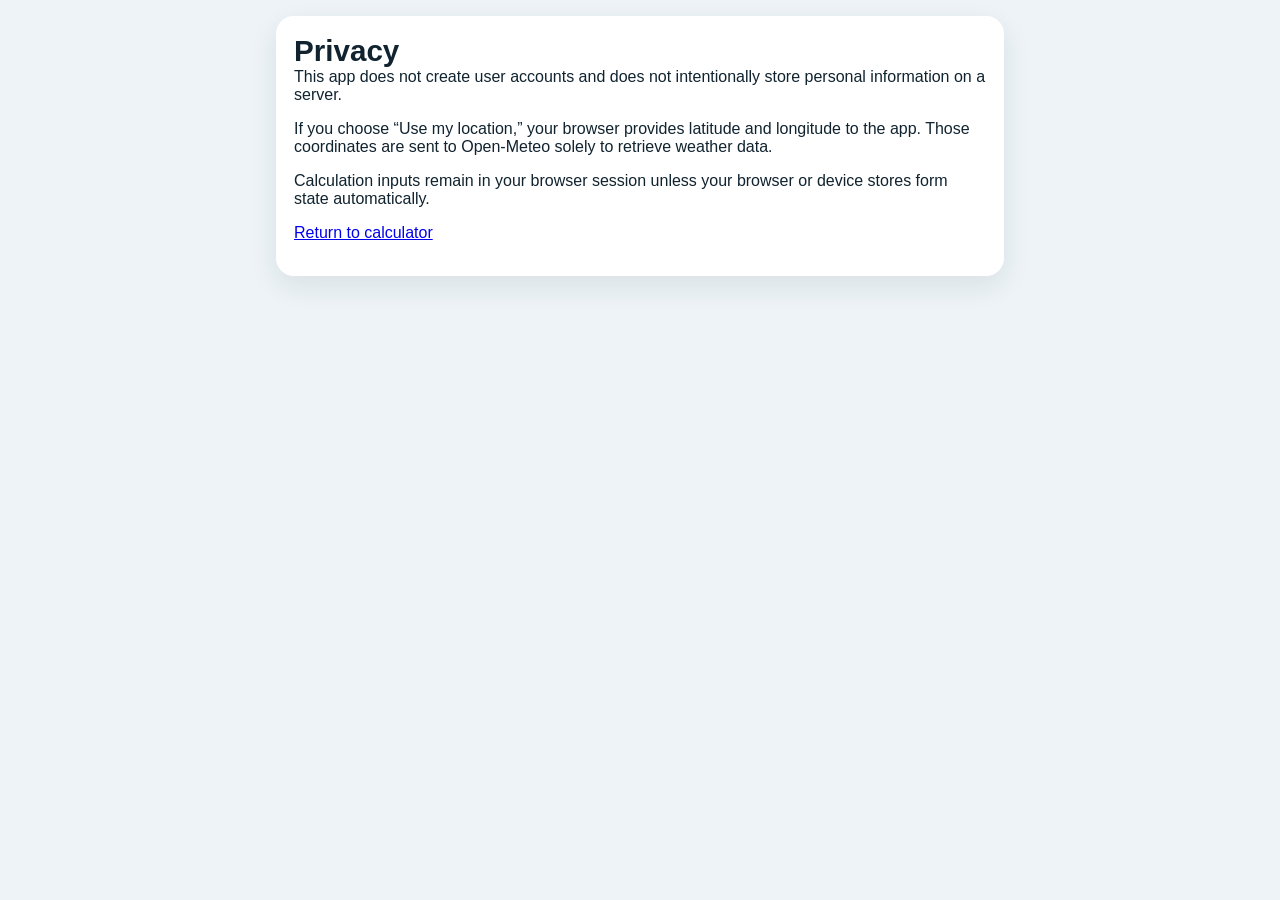
==== privacy.html @ 5b7731a3 "Add files via upload" ====
<!doctype html>
<html lang="en">
<head>
  <meta charset="utf-8">
  <meta name="viewport" content="width=device-width, initial-scale=1">
  <link rel="stylesheet" href="styles.css">
  <title>Privacy — WBGT Planner</title>
</head>
<body>
  <main>
    <section class="card">
      <h1>Privacy</h1>
      <p>This app does not create user accounts and does not intentionally store personal information on a server.</p>
      <p>If you choose “Use my location,” your browser provides latitude and longitude to the app. Those coordinates are sent to Open-Meteo solely to retrieve weather data.</p>
      <p>Calculation inputs remain in your browser session unless your browser or device stores form state automatically.</p>
      <p><a href="index.html">Return to calculator</a></p>
    </section>
  </main>
</body>
</html>
---- styles.css ----
:root {
  --bg: #edf3f6;
  --card: #ffffff;
  --ink: #10232f;
  --muted: #5d7180;
  --brand: #0b3a53;
  --accent: #2f7da2;
  --line: #d8e2e8;
  --shadow: 0 10px 28px rgba(11,58,83,.09);
}
* { box-sizing: border-box; }
body {
  margin: 0;
  font-family: -apple-system, BlinkMacSystemFont, "Segoe UI", sans-serif;
  background: var(--bg);
  color: var(--ink);
}
.app-header {
  padding: calc(18px + env(safe-area-inset-top)) 18px 18px;
  background: linear-gradient(135deg, #0b3a53, #145f82);
  color: white;
  display: flex;
  align-items: center;
  justify-content: space-between;
}
h1, h2, p { margin-top: 0; }
h1 { margin-bottom: 0; font-size: 1.85rem; }
h2 { font-size: 1.12rem; margin-bottom: 14px; }
.eyebrow { margin-bottom: 2px; opacity: .75; font-size: .78rem; text-transform: uppercase; letter-spacing: .08em; }
main { padding: 16px; max-width: 760px; margin: 0 auto; }
.card, .hero-card {
  background: var(--card);
  border-radius: 18px;
  padding: 18px;
  margin-bottom: 14px;
  box-shadow: var(--shadow);
}
.hero-card {
  display: flex;
  justify-content: space-between;
  align-items: flex-end;
  color: white;
  background: linear-gradient(135deg, #183f53, #286c8d);
}
.label { color: rgba(255,255,255,.75); margin-bottom: 4px; }
.hero-value { font-size: 3.6rem; font-weight: 800; line-height: 1; }
.hero-value .unit { font-size: 1.2rem; margin-left: 4px; font-weight: 600; }
.hero-meta { text-align: right; color: rgba(255,255,255,.8); font-size: .82rem; }
.flag-badge {
  display: inline-block;
  margin-top: 12px;
  padding: 7px 12px;
  border-radius: 999px;
  font-weight: 800;
  background: rgba(255,255,255,.2);
}
.flag-white { background:#fff; color:#111; }
.flag-green { background:#2f9e44; color:white; }
.flag-yellow { background:#ffd43b; color:#513c00; }
.flag-red { background:#e03131; color:white; }
.flag-black { background:#000; color:white; }
.neutral { background: rgba(255,255,255,.18); color:white; }
.section-heading { display:flex; align-items:center; justify-content:space-between; gap:12px; }
.grid { display:grid; gap:12px; }
.grid.two { grid-template-columns: repeat(2, minmax(0, 1fr)); }
label { display:flex; flex-direction:column; gap:6px; font-size:.82rem; color:var(--muted); font-weight:600; }
input, select, button {
  font: inherit;
  border-radius: 12px;
}
input, select {
  width:100%;
  border:1px solid var(--line);
  padding:12px;
  background:white;
  color:var(--ink);
}
button {
  border:0;
  padding:11px 14px;
  font-weight:700;
}
.primary { background:var(--accent); color:white; }
.secondary { background:#dbeaf1; color:var(--brand); }
.ghost { background:transparent; border:1px solid var(--line); color:var(--brand); }
.button-row { display:flex; gap:10px; margin-top:12px; flex-wrap:wrap; }
.status { margin:12px 0 0; font-size:.82rem; color:var(--muted); }
.metrics { display:grid; grid-template-columns:repeat(2, minmax(0,1fr)); gap:10px; }
.metrics article {
  border:1px solid var(--line);
  border-radius:14px;
  padding:13px;
  background:#f9fbfc;
}
.metrics span { display:block; font-size:.75rem; color:var(--muted); margin-bottom:6px; }
.metrics strong { font-size:1.55rem; }
.metrics small { margin-left:4px; color:var(--muted); }
.warning-card { border-left:5px solid #f08c00; }
.fine-print { color:var(--muted); font-size:.78rem; line-height:1.45; }
summary { cursor:pointer; font-weight:800; }
.details-body { margin-top:12px; color:var(--muted); line-height:1.55; }
footer {
  padding: 8px 16px calc(22px + env(safe-area-inset-bottom));
  text-align:center;
  color:var(--muted);
  font-size:.8rem;
}
footer a { color:var(--brand); }
.hidden { display:none; }

@media (max-width: 620px) {
  .grid.two { grid-template-columns:1fr; }
  .hero-card { align-items:flex-start; }
  .hero-value { font-size:3rem; }
}
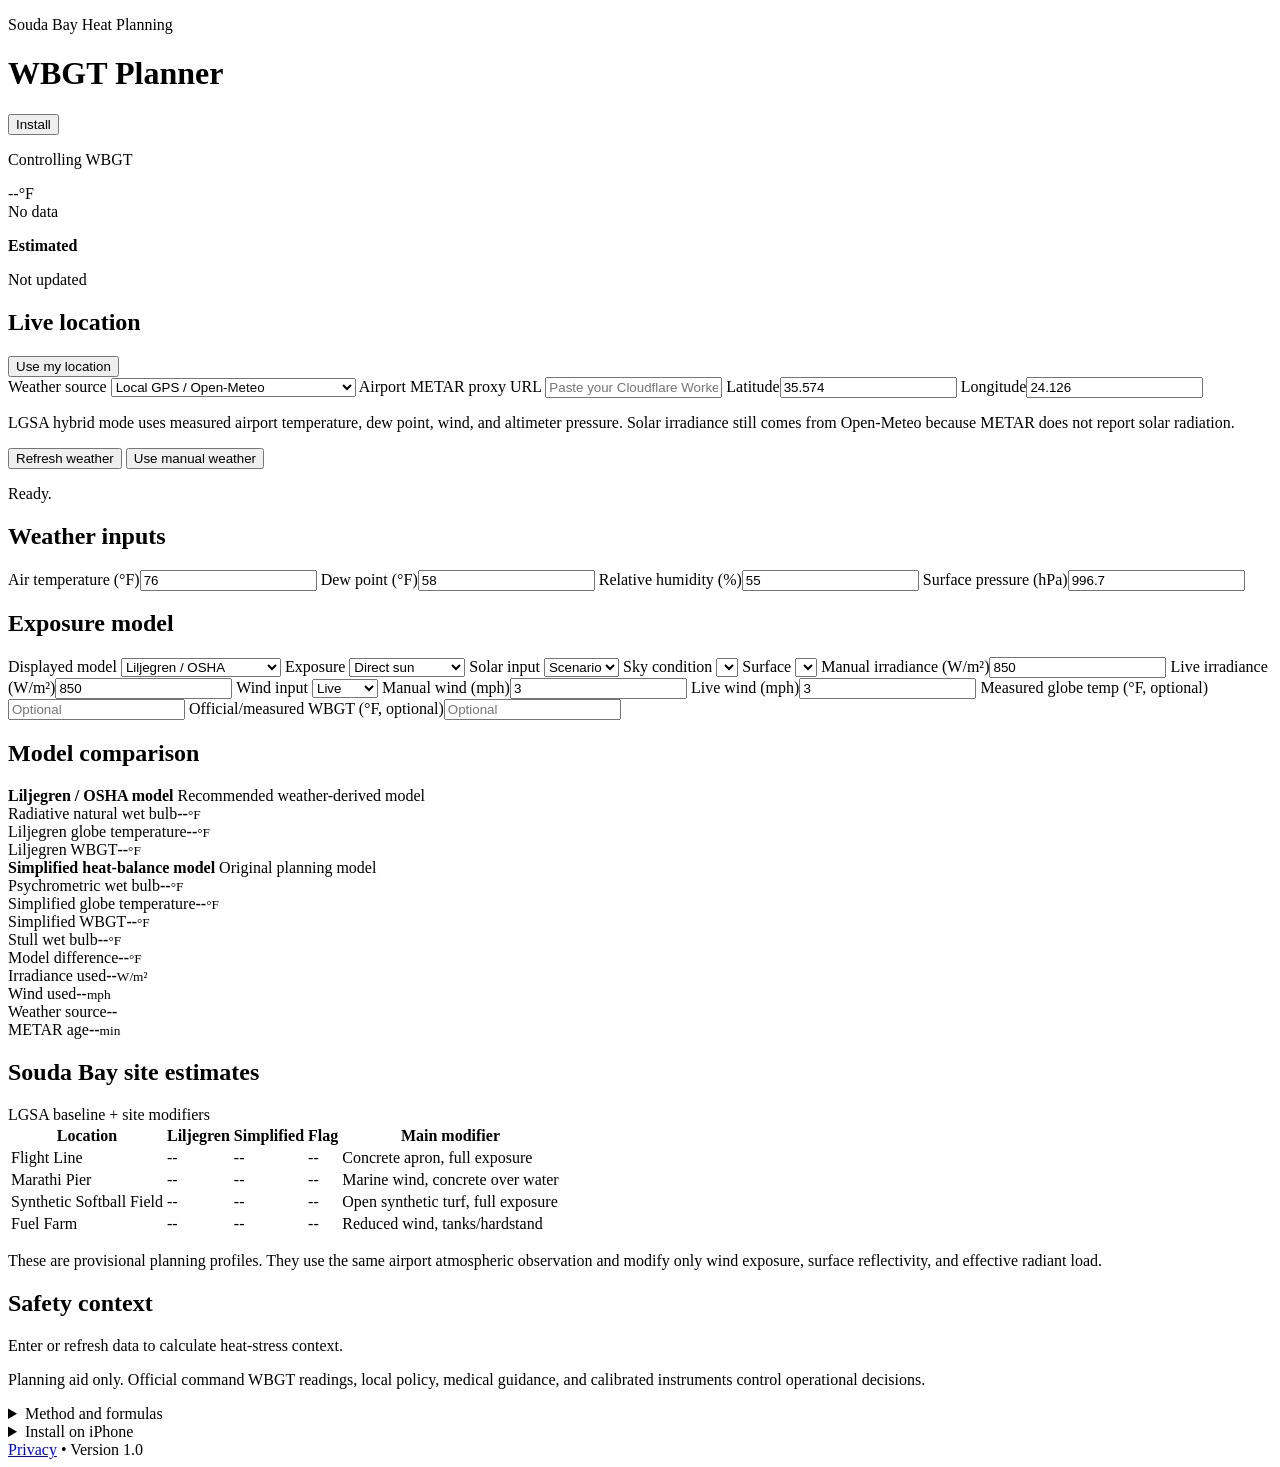
==== commit 6396675b: "Add files via upload" ====
--- a/privacy.html
+++ b/privacy.html
@@ -2,19 +2,254 @@
 <html lang="en">
 <head>
   <meta charset="utf-8">
-  <meta name="viewport" content="width=device-width, initial-scale=1">
+  <meta name="viewport" content="width=device-width, initial-scale=1, viewport-fit=cover">
+  <meta name="theme-color" content="#0b3a53">
+  <meta name="apple-mobile-web-app-capable" content="yes">
+  <meta name="apple-mobile-web-app-status-bar-style" content="black-translucent">
+  <meta name="apple-mobile-web-app-title" content="WBGT Planner">
+  <link rel="manifest" href="manifest.json">
+  <link rel="apple-touch-icon" href="icons/icon-192.png">
   <link rel="stylesheet" href="styles.css">
-  <title>Privacy — WBGT Planner</title>
+  <title>WBGT Planner</title>
 </head>
 <body>
+  <header class="app-header">
+    <div>
+      <p class="eyebrow">Souda Bay Heat Planning</p>
+      <h1>WBGT Planner</h1>
+    </div>
+    <button id="installBtn" class="secondary hidden">Install</button>
+  </header>
+
   <main>
-    <section class="card">
-      <h1>Privacy</h1>
-      <p>This app does not create user accounts and does not intentionally store personal information on a server.</p>
-      <p>If you choose “Use my location,” your browser provides latitude and longitude to the app. Those coordinates are sent to Open-Meteo solely to retrieve weather data.</p>
-      <p>Calculation inputs remain in your browser session unless your browser or device stores form state automatically.</p>
-      <p><a href="index.html">Return to calculator</a></p>
+    <section class="hero-card">
+      <div>
+        <p class="label">Controlling WBGT</p>
+        <div class="hero-value"><span id="wbgtValue">--</span><span class="unit">°F</span></div>
+        <div id="flagBadge" class="flag-badge neutral">No data</div>
+      </div>
+      <div class="hero-meta">
+        <p><strong id="confidenceLabel">Estimated</strong></p>
+        <p id="updatedAt">Not updated</p>
+      </div>
+    </section>
+
+    <section class="card">
+      <div class="section-heading">
+        <h2>Live location</h2>
+        <button id="useLocationBtn" class="primary">Use my location</button>
+      </div>
+      <div class="grid two">
+        <label>Weather source
+          <select id="weatherSource">
+            <option value="local" selected>Local GPS / Open-Meteo</option>
+            <option value="lgsa">Chania Airport METAR (LGSA hybrid)</option>
+          </select>
+        </label>
+        <label>Airport METAR proxy URL
+          <input id="metarProxyUrl" type="url" placeholder="Paste your Cloudflare Worker URL">
+        </label>
+        <label>Latitude<input id="latitude" type="number" step="0.000001" value="35.574"></label>
+        <label>Longitude<input id="longitude" type="number" step="0.000001" value="24.126"></label>
+      </div>
+      <p class="fine-print">
+        LGSA hybrid mode uses measured airport temperature, dew point, wind, and altimeter pressure.
+        Solar irradiance still comes from Open-Meteo because METAR does not report solar radiation.
+      </p>
+      <div class="button-row">
+        <button id="refreshBtn" class="secondary">Refresh weather</button>
+        <button id="manualModeBtn" class="ghost">Use manual weather</button>
+      </div>
+      <p id="weatherStatus" class="status">Ready.</p>
+    </section>
+
+    <section class="card">
+      <h2>Weather inputs</h2>
+      <div class="grid two">
+        <label>Air temperature (°F)<input id="tempF" type="number" step="0.1" value="76"></label>
+        <label>Dew point (°F)<input id="dewF" type="number" step="0.1" value="58"></label>
+        <label>Relative humidity (%)<input id="rh" type="number" step="0.1" value="55"></label>
+        <label>Surface pressure (hPa)<input id="pressureHpa" type="number" step="0.1" value="996.7"></label>
+      </div>
+    </section>
+
+    <section class="card">
+      <h2>Exposure model</h2>
+      <div class="grid two">
+        <label>Displayed model
+          <select id="modelChoice">
+            <option value="liljegren" selected>Liljegren / OSHA</option>
+            <option value="simplified">Simplified heat balance</option>
+          </select>
+        </label>
+        <label>Exposure
+          <select id="exposure">
+            <option>Direct sun</option>
+            <option>Shade / indoors</option>
+          </select>
+        </label>
+        <label>Solar input
+          <select id="solarMode">
+            <option>Live</option>
+            <option selected>Scenario</option>
+            <option>Manual</option>
+          </select>
+        </label>
+        <label>Sky condition
+          <select id="skyScenario"></select>
+        </label>
+        <label>Surface
+          <select id="surfaceType"></select>
+        </label>
+        <label>Manual irradiance (W/m²)<input id="manualSolar" type="number" step="1" value="850"></label>
+        <label>Live irradiance (W/m²)<input id="liveSolar" type="number" step="1" value="850" readonly></label>
+        <label>Wind input
+          <select id="windMode">
+            <option selected>Live</option>
+            <option>Manual</option>
+          </select>
+        </label>
+        <label>Manual wind (mph)<input id="manualWind" type="number" step="0.1" value="3"></label>
+        <label>Live wind (mph)<input id="liveWind" type="number" step="0.1" value="3" readonly></label>
+        <label>Measured globe temp (°F, optional)<input id="measuredGlobe" type="number" step="0.1" placeholder="Optional"></label>
+        <label>Official/measured WBGT (°F, optional)<input id="officialWbgt" type="number" step="0.1" placeholder="Optional"></label>
+      </div>
+    </section>
+
+    <section class="card">
+      <h2>Model comparison</h2>
+      <div class="model-panel recommended">
+        <div class="model-title">
+          <strong>Liljegren / OSHA model</strong>
+          <span>Recommended weather-derived model</span>
+        </div>
+        <div class="metrics">
+          <article><span>Radiative natural wet bulb</span><strong id="lilNaturalWet">--</strong><small>°F</small></article>
+          <article><span>Liljegren globe temperature</span><strong id="lilGlobeTemp">--</strong><small>°F</small></article>
+          <article><span>Liljegren WBGT</span><strong id="lilWbgt">--</strong><small>°F</small></article>
+        </div>
+      </div>
+
+      <div class="model-panel">
+        <div class="model-title">
+          <strong>Simplified heat-balance model</strong>
+          <span>Original planning model</span>
+        </div>
+        <div class="metrics">
+          <article><span>Psychrometric wet bulb</span><strong id="naturalWet">--</strong><small>°F</small></article>
+          <article><span>Simplified globe temperature</span><strong id="globeTemp">--</strong><small>°F</small></article>
+          <article><span>Simplified WBGT</span><strong id="simplifiedWbgt">--</strong><small>°F</small></article>
+        </div>
+      </div>
+
+      <div class="metrics auxiliary">
+        <article><span>Stull wet bulb</span><strong id="stullWet">--</strong><small>°F</small></article>
+        <article><span>Model difference</span><strong id="modelDifference">--</strong><small>°F</small></article>
+        <article><span>Irradiance used</span><strong id="solarUsed">--</strong><small>W/m²</small></article>
+        <article><span>Wind used</span><strong id="windUsed">--</strong><small>mph</small></article>
+        <article><span>Weather source</span><strong id="sourceUsed">--</strong><small></small></article>
+        <article><span>METAR age</span><strong id="metarAge">--</strong><small>min</small></article>
+      </div>
+    </section>
+
+    <section class="card">
+      <div class="section-heading">
+        <h2>Souda Bay site estimates</h2>
+        <span class="site-note">LGSA baseline + site modifiers</span>
+      </div>
+      <div class="site-table-wrap">
+        <table class="site-table">
+          <thead>
+            <tr>
+              <th>Location</th>
+              <th>Liljegren</th>
+              <th>Simplified</th>
+              <th>Flag</th>
+              <th>Main modifier</th>
+            </tr>
+          </thead>
+          <tbody>
+            <tr>
+              <td>Flight Line</td>
+              <td id="siteFlightLil">--</td>
+              <td id="siteFlightSimple">--</td>
+              <td><span id="siteFlightFlag" class="mini-flag neutral">--</span></td>
+              <td>Concrete apron, full exposure</td>
+            </tr>
+            <tr>
+              <td>Marathi Pier</td>
+              <td id="siteMarathiLil">--</td>
+              <td id="siteMarathiSimple">--</td>
+              <td><span id="siteMarathiFlag" class="mini-flag neutral">--</span></td>
+              <td>Marine wind, concrete over water</td>
+            </tr>
+            <tr>
+              <td>Synthetic Softball Field</td>
+              <td id="siteSoftballLil">--</td>
+              <td id="siteSoftballSimple">--</td>
+              <td><span id="siteSoftballFlag" class="mini-flag neutral">--</span></td>
+              <td>Open synthetic turf, full exposure</td>
+            </tr>
+            <tr>
+              <td>Fuel Farm</td>
+              <td id="siteFuelLil">--</td>
+              <td id="siteFuelSimple">--</td>
+              <td><span id="siteFuelFlag" class="mini-flag neutral">--</span></td>
+              <td>Reduced wind, tanks/hardstand</td>
+            </tr>
+          </tbody>
+        </table>
+      </div>
+      <p class="fine-print">
+        These are provisional planning profiles. They use the same airport atmospheric observation
+        and modify only wind exposure, surface reflectivity, and effective radiant load.
+      </p>
+    </section>
+
+    <section class="card warning-card">
+      <h2>Safety context</h2>
+      <p id="guidanceText">Enter or refresh data to calculate heat-stress context.</p>
+      <p class="fine-print">
+        Planning aid only. Official command WBGT readings, local policy, medical guidance, and calibrated instruments control operational decisions.
+      </p>
+    </section>
+
+    <section class="card">
+      <details>
+        <summary>Method and formulas</summary>
+        <div class="details-body">
+          <p><strong>Liljegren / OSHA:</strong> predicts both radiative natural wet-bulb and globe temperature from meteorological data using the Liljegren et al. heat-and-mass-transfer algorithm. It accounts for solar position, direct/diffuse radiation, atmospheric radiation, wind, humidity, and pressure.</p>
+          <p><strong>Simplified heat balance:</strong> uses the psychrometric wet bulb plus a simplified black-globe energy balance with solar gain, surface albedo, longwave radiation, and convective cooling.</p>
+          <p>Outdoor direct-sun WBGT = 0.7 × natural wet bulb + 0.2 × globe temperature + 0.1 × dry bulb.</p>
+          <p>Shade/indoor WBGT = 0.7 × natural wet bulb + 0.3 × globe temperature.</p>
+          <p>A measured globe temperature overrides the simplified globe result. An entered official/measured WBGT overrides either estimated model for the controlling display.</p>
+          <p><strong>Site estimates:</strong> all four Souda Bay profiles share the LGSA atmospheric baseline. The app then changes wind multiplier, albedo, and effective radiant load before recalculating each model.</p>
+        </div>
+      </details>
+    </section>
+
+    <section class="card">
+      <details>
+        <summary>Install on iPhone</summary>
+        <div class="details-body">
+          <ol>
+            <li>Open this site in Safari.</li>
+            <li>Tap Share.</li>
+            <li>Select “Add to Home Screen.”</li>
+            <li>Launch it from the new icon.</li>
+          </ol>
+        </div>
+      </details>
     </section>
   </main>
+
+  <footer>
+    <a href="privacy.html">Privacy</a>
+    <span>•</span>
+    <span>Version 1.0</span>
+  </footer>
+
+  <script src="calculations.js"></script>
+  <script src="app.js"></script>
 </body>
 </html>
--- a/styles.css
+++ b/styles.css
@@ -1,116 +1,85 @@
+# WBGT Planner PWA
 
-:root {
-  --bg: #edf3f6;
-  --card: #ffffff;
-  --ink: #10232f;
-  --muted: #5d7180;
-  --brand: #0b3a53;
-  --accent: #2f7da2;
-  --line: #d8e2e8;
-  --shadow: 0 10px 28px rgba(11,58,83,.09);
-}
-* { box-sizing: border-box; }
-body {
-  margin: 0;
-  font-family: -apple-system, BlinkMacSystemFont, "Segoe UI", sans-serif;
-  background: var(--bg);
-  color: var(--ink);
-}
-.app-header {
-  padding: calc(18px + env(safe-area-inset-top)) 18px 18px;
-  background: linear-gradient(135deg, #0b3a53, #145f82);
-  color: white;
-  display: flex;
-  align-items: center;
-  justify-content: space-between;
-}
-h1, h2, p { margin-top: 0; }
-h1 { margin-bottom: 0; font-size: 1.85rem; }
-h2 { font-size: 1.12rem; margin-bottom: 14px; }
-.eyebrow { margin-bottom: 2px; opacity: .75; font-size: .78rem; text-transform: uppercase; letter-spacing: .08em; }
-main { padding: 16px; max-width: 760px; margin: 0 auto; }
-.card, .hero-card {
-  background: var(--card);
-  border-radius: 18px;
-  padding: 18px;
-  margin-bottom: 14px;
-  box-shadow: var(--shadow);
-}
-.hero-card {
-  display: flex;
-  justify-content: space-between;
-  align-items: flex-end;
-  color: white;
-  background: linear-gradient(135deg, #183f53, #286c8d);
-}
-.label { color: rgba(255,255,255,.75); margin-bottom: 4px; }
-.hero-value { font-size: 3.6rem; font-weight: 800; line-height: 1; }
-.hero-value .unit { font-size: 1.2rem; margin-left: 4px; font-weight: 600; }
-.hero-meta { text-align: right; color: rgba(255,255,255,.8); font-size: .82rem; }
-.flag-badge {
-  display: inline-block;
-  margin-top: 12px;
-  padding: 7px 12px;
-  border-radius: 999px;
-  font-weight: 800;
-  background: rgba(255,255,255,.2);
-}
-.flag-white { background:#fff; color:#111; }
-.flag-green { background:#2f9e44; color:white; }
-.flag-yellow { background:#ffd43b; color:#513c00; }
-.flag-red { background:#e03131; color:white; }
-.flag-black { background:#000; color:white; }
-.neutral { background: rgba(255,255,255,.18); color:white; }
-.section-heading { display:flex; align-items:center; justify-content:space-between; gap:12px; }
-.grid { display:grid; gap:12px; }
-.grid.two { grid-template-columns: repeat(2, minmax(0, 1fr)); }
-label { display:flex; flex-direction:column; gap:6px; font-size:.82rem; color:var(--muted); font-weight:600; }
-input, select, button {
-  font: inherit;
-  border-radius: 12px;
-}
-input, select {
-  width:100%;
-  border:1px solid var(--line);
-  padding:12px;
-  background:white;
-  color:var(--ink);
-}
-button {
-  border:0;
-  padding:11px 14px;
-  font-weight:700;
-}
-.primary { background:var(--accent); color:white; }
-.secondary { background:#dbeaf1; color:var(--brand); }
-.ghost { background:transparent; border:1px solid var(--line); color:var(--brand); }
-.button-row { display:flex; gap:10px; margin-top:12px; flex-wrap:wrap; }
-.status { margin:12px 0 0; font-size:.82rem; color:var(--muted); }
-.metrics { display:grid; grid-template-columns:repeat(2, minmax(0,1fr)); gap:10px; }
-.metrics article {
-  border:1px solid var(--line);
-  border-radius:14px;
-  padding:13px;
-  background:#f9fbfc;
-}
-.metrics span { display:block; font-size:.75rem; color:var(--muted); margin-bottom:6px; }
-.metrics strong { font-size:1.55rem; }
-.metrics small { margin-left:4px; color:var(--muted); }
-.warning-card { border-left:5px solid #f08c00; }
-.fine-print { color:var(--muted); font-size:.78rem; line-height:1.45; }
-summary { cursor:pointer; font-weight:800; }
-.details-body { margin-top:12px; color:var(--muted); line-height:1.55; }
-footer {
-  padding: 8px 16px calc(22px + env(safe-area-inset-bottom));
-  text-align:center;
-  color:var(--muted);
-  font-size:.8rem;
-}
-footer a { color:var(--brand); }
-.hidden { display:none; }
+A free, mobile-first Progressive Web App that compares two weather-derived WBGT models: the Liljegren/OSHA heat-and-mass-transfer model and a simplified psychrometric/globe heat-balance model.
 
-@media (max-width: 620px) {
-  .grid.two { grid-template-columns:1fr; }
-  .hero-card { align-items:flex-start; }
-  .hero-value { font-size:3rem; }
-}
+## Deploy free with GitHub Pages
+
+1. Create a free GitHub account.
+2. Create a new **public** repository named `souda-wbgt`.
+3. Upload every file and folder from this ZIP into the repository root.
+4. Open **Settings → Pages**.
+5. Under **Build and deployment**, choose **Deploy from a branch**.
+6. Select the `main` branch and `/ (root)`, then save.
+7. GitHub will publish the site at:
+   `https://YOUR-USERNAME.github.io/souda-wbgt/`
+
+## Install on iPhone
+
+1. Open the published site in Safari.
+2. Tap Share.
+3. Tap **Add to Home Screen**.
+4. Launch it from the icon.
+
+## Notes
+
+- Live weather comes from Open-Meteo using latitude and longitude.
+- The app works offline for manual/scenario calculations after it has been opened once.
+- Live weather requires an internet connection.
+- The globe-temperature model is a planning estimate, not a replacement for a calibrated WBGT instrument.
+- Official/local safety guidance controls operational decisions.
+
+## Files
+
+- `index.html` — app interface
+- `styles.css` — responsive design
+- `calculations.js` — wet-bulb, globe, and WBGT math
+- `app.js` — GPS, API calls, UI behavior
+- `manifest.json` — installable-app configuration
+- `service-worker.js` — offline caching
+- `privacy.html` — privacy notice
+
+
+## Model labels
+
+- **Liljegren / OSHA** — ports the Argonne heat-and-mass-transfer approach used by OSHA's Outdoor WBGT Calculator. It estimates radiative natural wet-bulb temperature and globe temperature using solar position, radiation, humidity, pressure, and wind.
+- **Simplified heat balance** — the original app model. It combines a psychrometric wet bulb with a simplified globe energy balance.
+- The app displays both values and their difference. The selected model drives the large dashboard result unless an official/measured WBGT is entered.
+
+## Argonne acknowledgment and license note
+
+This product includes software produced by UChicago Argonne, LLC under Contract No. DE-AC02-06CH11357 with the Department of Energy.
+
+The JavaScript implementation is a modified port for this PWA. The original Argonne source and its license/disclaimer should be retained with redistributed versions.
+
+
+## Chania Airport METAR mode
+
+The app now supports a hybrid **LGSA METAR** source:
+
+- Measured temperature, dew point, wind, and altimeter pressure come from the
+  NOAA/NWS Aviation Weather Center's worldwide METAR feed for Chania Airport.
+- Solar irradiance still comes from Open-Meteo at the airport coordinates,
+  because METAR observations do not include solar radiation.
+- The Aviation Weather API blocks direct browser CORS access, so deploy the
+  included free Cloudflare Worker in `cloudflare-worker/` and paste its URL into
+  the app.
+
+This mode represents conditions at the airport observation site, not necessarily
+Chorafakia, Stavros Beach, or a specific concrete apron.
+
+
+## Souda Bay site profiles
+
+The site comparison uses the same LGSA atmospheric baseline and recalculates both
+models after applying provisional site modifiers:
+
+| Site | Wind multiplier | Albedo | Effective radiant multiplier |
+|---|---:|---:|---:|
+| Flight Line | 1.00 | 0.30 | 1.00 |
+| Marathi Pier | 1.15 | 0.25 | 0.95 |
+| Synthetic Softball Field | 1.00 | 0.12 | 1.12 |
+| Fuel Farm | 0.80 | 0.22 | 1.05 |
+
+These are planning assumptions, not measured calibration factors. Flight Line and
+Synthetic Softball Field intentionally use the same wind exposure; their modeled
+difference comes from concrete versus synthetic-turf surface behavior.
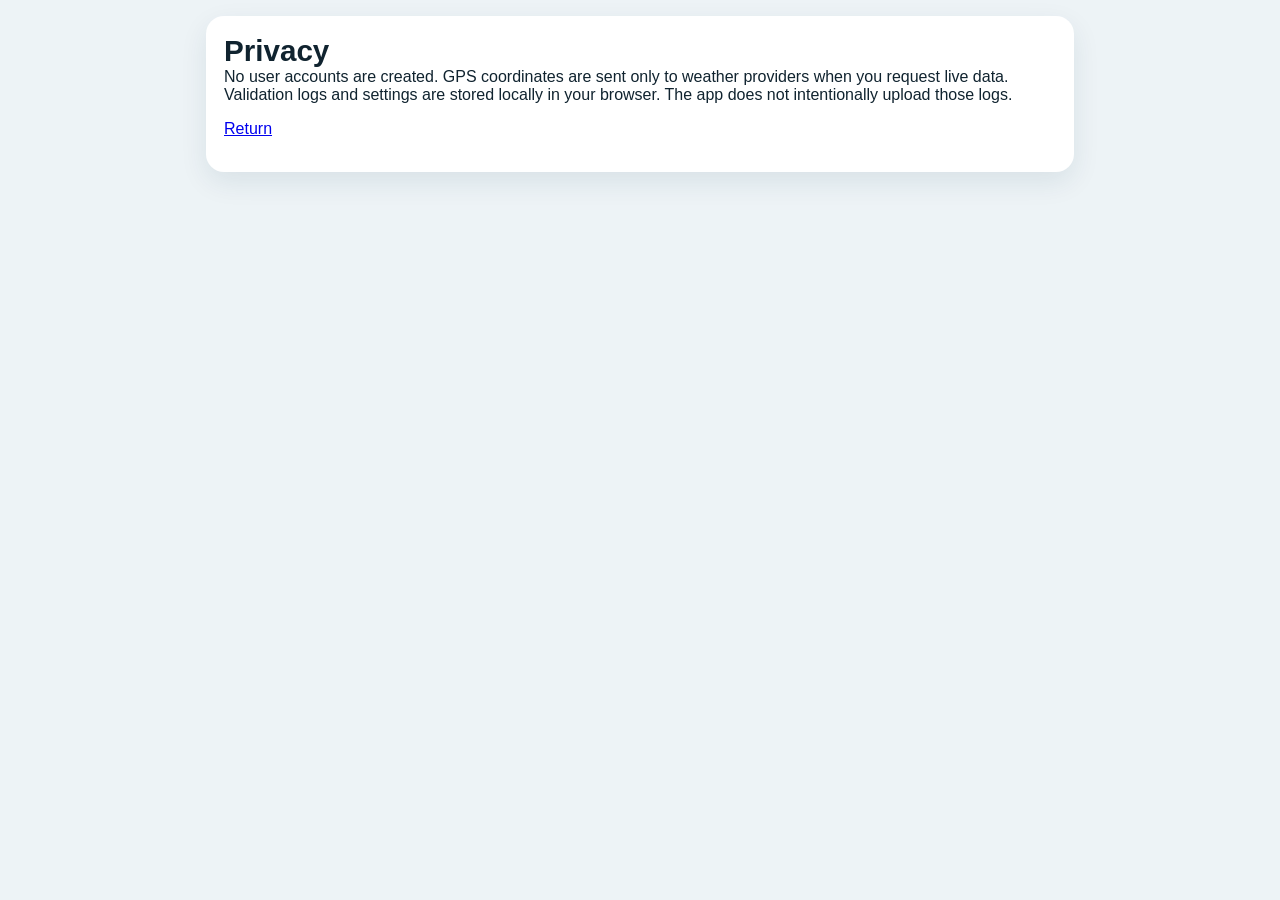
==== commit f4742455: "Add files via upload" ====
--- a/privacy.html
+++ b/privacy.html
@@ -1,255 +1 @@
-<!doctype html>
-<html lang="en">
-<head>
-  <meta charset="utf-8">
-  <meta name="viewport" content="width=device-width, initial-scale=1, viewport-fit=cover">
-  <meta name="theme-color" content="#0b3a53">
-  <meta name="apple-mobile-web-app-capable" content="yes">
-  <meta name="apple-mobile-web-app-status-bar-style" content="black-translucent">
-  <meta name="apple-mobile-web-app-title" content="WBGT Planner">
-  <link rel="manifest" href="manifest.json">
-  <link rel="apple-touch-icon" href="icons/icon-192.png">
-  <link rel="stylesheet" href="styles.css">
-  <title>WBGT Planner</title>
-</head>
-<body>
-  <header class="app-header">
-    <div>
-      <p class="eyebrow">Souda Bay Heat Planning</p>
-      <h1>WBGT Planner</h1>
-    </div>
-    <button id="installBtn" class="secondary hidden">Install</button>
-  </header>
-
-  <main>
-    <section class="hero-card">
-      <div>
-        <p class="label">Controlling WBGT</p>
-        <div class="hero-value"><span id="wbgtValue">--</span><span class="unit">°F</span></div>
-        <div id="flagBadge" class="flag-badge neutral">No data</div>
-      </div>
-      <div class="hero-meta">
-        <p><strong id="confidenceLabel">Estimated</strong></p>
-        <p id="updatedAt">Not updated</p>
-      </div>
-    </section>
-
-    <section class="card">
-      <div class="section-heading">
-        <h2>Live location</h2>
-        <button id="useLocationBtn" class="primary">Use my location</button>
-      </div>
-      <div class="grid two">
-        <label>Weather source
-          <select id="weatherSource">
-            <option value="local" selected>Local GPS / Open-Meteo</option>
-            <option value="lgsa">Chania Airport METAR (LGSA hybrid)</option>
-          </select>
-        </label>
-        <label>Airport METAR proxy URL
-          <input id="metarProxyUrl" type="url" placeholder="Paste your Cloudflare Worker URL">
-        </label>
-        <label>Latitude<input id="latitude" type="number" step="0.000001" value="35.574"></label>
-        <label>Longitude<input id="longitude" type="number" step="0.000001" value="24.126"></label>
-      </div>
-      <p class="fine-print">
-        LGSA hybrid mode uses measured airport temperature, dew point, wind, and altimeter pressure.
-        Solar irradiance still comes from Open-Meteo because METAR does not report solar radiation.
-      </p>
-      <div class="button-row">
-        <button id="refreshBtn" class="secondary">Refresh weather</button>
-        <button id="manualModeBtn" class="ghost">Use manual weather</button>
-      </div>
-      <p id="weatherStatus" class="status">Ready.</p>
-    </section>
-
-    <section class="card">
-      <h2>Weather inputs</h2>
-      <div class="grid two">
-        <label>Air temperature (°F)<input id="tempF" type="number" step="0.1" value="76"></label>
-        <label>Dew point (°F)<input id="dewF" type="number" step="0.1" value="58"></label>
-        <label>Relative humidity (%)<input id="rh" type="number" step="0.1" value="55"></label>
-        <label>Surface pressure (hPa)<input id="pressureHpa" type="number" step="0.1" value="996.7"></label>
-      </div>
-    </section>
-
-    <section class="card">
-      <h2>Exposure model</h2>
-      <div class="grid two">
-        <label>Displayed model
-          <select id="modelChoice">
-            <option value="liljegren" selected>Liljegren / OSHA</option>
-            <option value="simplified">Simplified heat balance</option>
-          </select>
-        </label>
-        <label>Exposure
-          <select id="exposure">
-            <option>Direct sun</option>
-            <option>Shade / indoors</option>
-          </select>
-        </label>
-        <label>Solar input
-          <select id="solarMode">
-            <option>Live</option>
-            <option selected>Scenario</option>
-            <option>Manual</option>
-          </select>
-        </label>
-        <label>Sky condition
-          <select id="skyScenario"></select>
-        </label>
-        <label>Surface
-          <select id="surfaceType"></select>
-        </label>
-        <label>Manual irradiance (W/m²)<input id="manualSolar" type="number" step="1" value="850"></label>
-        <label>Live irradiance (W/m²)<input id="liveSolar" type="number" step="1" value="850" readonly></label>
-        <label>Wind input
-          <select id="windMode">
-            <option selected>Live</option>
-            <option>Manual</option>
-          </select>
-        </label>
-        <label>Manual wind (mph)<input id="manualWind" type="number" step="0.1" value="3"></label>
-        <label>Live wind (mph)<input id="liveWind" type="number" step="0.1" value="3" readonly></label>
-        <label>Measured globe temp (°F, optional)<input id="measuredGlobe" type="number" step="0.1" placeholder="Optional"></label>
-        <label>Official/measured WBGT (°F, optional)<input id="officialWbgt" type="number" step="0.1" placeholder="Optional"></label>
-      </div>
-    </section>
-
-    <section class="card">
-      <h2>Model comparison</h2>
-      <div class="model-panel recommended">
-        <div class="model-title">
-          <strong>Liljegren / OSHA model</strong>
-          <span>Recommended weather-derived model</span>
-        </div>
-        <div class="metrics">
-          <article><span>Radiative natural wet bulb</span><strong id="lilNaturalWet">--</strong><small>°F</small></article>
-          <article><span>Liljegren globe temperature</span><strong id="lilGlobeTemp">--</strong><small>°F</small></article>
-          <article><span>Liljegren WBGT</span><strong id="lilWbgt">--</strong><small>°F</small></article>
-        </div>
-      </div>
-
-      <div class="model-panel">
-        <div class="model-title">
-          <strong>Simplified heat-balance model</strong>
-          <span>Original planning model</span>
-        </div>
-        <div class="metrics">
-          <article><span>Psychrometric wet bulb</span><strong id="naturalWet">--</strong><small>°F</small></article>
-          <article><span>Simplified globe temperature</span><strong id="globeTemp">--</strong><small>°F</small></article>
-          <article><span>Simplified WBGT</span><strong id="simplifiedWbgt">--</strong><small>°F</small></article>
-        </div>
-      </div>
-
-      <div class="metrics auxiliary">
-        <article><span>Stull wet bulb</span><strong id="stullWet">--</strong><small>°F</small></article>
-        <article><span>Model difference</span><strong id="modelDifference">--</strong><small>°F</small></article>
-        <article><span>Irradiance used</span><strong id="solarUsed">--</strong><small>W/m²</small></article>
-        <article><span>Wind used</span><strong id="windUsed">--</strong><small>mph</small></article>
-        <article><span>Weather source</span><strong id="sourceUsed">--</strong><small></small></article>
-        <article><span>METAR age</span><strong id="metarAge">--</strong><small>min</small></article>
-      </div>
-    </section>
-
-    <section class="card">
-      <div class="section-heading">
-        <h2>Souda Bay site estimates</h2>
-        <span class="site-note">LGSA baseline + site modifiers</span>
-      </div>
-      <div class="site-table-wrap">
-        <table class="site-table">
-          <thead>
-            <tr>
-              <th>Location</th>
-              <th>Liljegren</th>
-              <th>Simplified</th>
-              <th>Flag</th>
-              <th>Main modifier</th>
-            </tr>
-          </thead>
-          <tbody>
-            <tr>
-              <td>Flight Line</td>
-              <td id="siteFlightLil">--</td>
-              <td id="siteFlightSimple">--</td>
-              <td><span id="siteFlightFlag" class="mini-flag neutral">--</span></td>
-              <td>Concrete apron, full exposure</td>
-            </tr>
-            <tr>
-              <td>Marathi Pier</td>
-              <td id="siteMarathiLil">--</td>
-              <td id="siteMarathiSimple">--</td>
-              <td><span id="siteMarathiFlag" class="mini-flag neutral">--</span></td>
-              <td>Marine wind, concrete over water</td>
-            </tr>
-            <tr>
-              <td>Synthetic Softball Field</td>
-              <td id="siteSoftballLil">--</td>
-              <td id="siteSoftballSimple">--</td>
-              <td><span id="siteSoftballFlag" class="mini-flag neutral">--</span></td>
-              <td>Open synthetic turf, full exposure</td>
-            </tr>
-            <tr>
-              <td>Fuel Farm</td>
-              <td id="siteFuelLil">--</td>
-              <td id="siteFuelSimple">--</td>
-              <td><span id="siteFuelFlag" class="mini-flag neutral">--</span></td>
-              <td>Reduced wind, tanks/hardstand</td>
-            </tr>
-          </tbody>
-        </table>
-      </div>
-      <p class="fine-print">
-        These are provisional planning profiles. They use the same airport atmospheric observation
-        and modify only wind exposure, surface reflectivity, and effective radiant load.
-      </p>
-    </section>
-
-    <section class="card warning-card">
-      <h2>Safety context</h2>
-      <p id="guidanceText">Enter or refresh data to calculate heat-stress context.</p>
-      <p class="fine-print">
-        Planning aid only. Official command WBGT readings, local policy, medical guidance, and calibrated instruments control operational decisions.
-      </p>
-    </section>
-
-    <section class="card">
-      <details>
-        <summary>Method and formulas</summary>
-        <div class="details-body">
-          <p><strong>Liljegren / OSHA:</strong> predicts both radiative natural wet-bulb and globe temperature from meteorological data using the Liljegren et al. heat-and-mass-transfer algorithm. It accounts for solar position, direct/diffuse radiation, atmospheric radiation, wind, humidity, and pressure.</p>
-          <p><strong>Simplified heat balance:</strong> uses the psychrometric wet bulb plus a simplified black-globe energy balance with solar gain, surface albedo, longwave radiation, and convective cooling.</p>
-          <p>Outdoor direct-sun WBGT = 0.7 × natural wet bulb + 0.2 × globe temperature + 0.1 × dry bulb.</p>
-          <p>Shade/indoor WBGT = 0.7 × natural wet bulb + 0.3 × globe temperature.</p>
-          <p>A measured globe temperature overrides the simplified globe result. An entered official/measured WBGT overrides either estimated model for the controlling display.</p>
-          <p><strong>Site estimates:</strong> all four Souda Bay profiles share the LGSA atmospheric baseline. The app then changes wind multiplier, albedo, and effective radiant load before recalculating each model.</p>
-        </div>
-      </details>
-    </section>
-
-    <section class="card">
-      <details>
-        <summary>Install on iPhone</summary>
-        <div class="details-body">
-          <ol>
-            <li>Open this site in Safari.</li>
-            <li>Tap Share.</li>
-            <li>Select “Add to Home Screen.”</li>
-            <li>Launch it from the new icon.</li>
-          </ol>
-        </div>
-      </details>
-    </section>
-  </main>
-
-  <footer>
-    <a href="privacy.html">Privacy</a>
-    <span>•</span>
-    <span>Version 1.0</span>
-  </footer>
-
-  <script src="calculations.js"></script>
-  <script src="app.js"></script>
-</body>
-</html>
+<!doctype html><html lang="en"><head><meta charset="utf-8"><meta name="viewport" content="width=device-width,initial-scale=1"><link rel="stylesheet" href="styles.css"><title>Privacy</title></head><body><main><section class="card"><h1>Privacy</h1><p>No user accounts are created. GPS coordinates are sent only to weather providers when you request live data. Validation logs and settings are stored locally in your browser. The app does not intentionally upload those logs.</p><p><a href="index.html">Return</a></p></section></main></body></html>
--- a/styles.css
+++ b/styles.css
@@ -1,85 +1,25 @@
-# WBGT Planner PWA
 
-A free, mobile-first Progressive Web App that compares two weather-derived WBGT models: the Liljegren/OSHA heat-and-mass-transfer model and a simplified psychrometric/globe heat-balance model.
-
-## Deploy free with GitHub Pages
-
-1. Create a free GitHub account.
-2. Create a new **public** repository named `souda-wbgt`.
-3. Upload every file and folder from this ZIP into the repository root.
-4. Open **Settings → Pages**.
-5. Under **Build and deployment**, choose **Deploy from a branch**.
-6. Select the `main` branch and `/ (root)`, then save.
-7. GitHub will publish the site at:
-   `https://YOUR-USERNAME.github.io/souda-wbgt/`
-
-## Install on iPhone
-
-1. Open the published site in Safari.
-2. Tap Share.
-3. Tap **Add to Home Screen**.
-4. Launch it from the icon.
-
-## Notes
-
-- Live weather comes from Open-Meteo using latitude and longitude.
-- The app works offline for manual/scenario calculations after it has been opened once.
-- Live weather requires an internet connection.
-- The globe-temperature model is a planning estimate, not a replacement for a calibrated WBGT instrument.
-- Official/local safety guidance controls operational decisions.
-
-## Files
-
-- `index.html` — app interface
-- `styles.css` — responsive design
-- `calculations.js` — wet-bulb, globe, and WBGT math
-- `app.js` — GPS, API calls, UI behavior
-- `manifest.json` — installable-app configuration
-- `service-worker.js` — offline caching
-- `privacy.html` — privacy notice
-
-
-## Model labels
-
-- **Liljegren / OSHA** — ports the Argonne heat-and-mass-transfer approach used by OSHA's Outdoor WBGT Calculator. It estimates radiative natural wet-bulb temperature and globe temperature using solar position, radiation, humidity, pressure, and wind.
-- **Simplified heat balance** — the original app model. It combines a psychrometric wet bulb with a simplified globe energy balance.
-- The app displays both values and their difference. The selected model drives the large dashboard result unless an official/measured WBGT is entered.
-
-## Argonne acknowledgment and license note
-
-This product includes software produced by UChicago Argonne, LLC under Contract No. DE-AC02-06CH11357 with the Department of Energy.
-
-The JavaScript implementation is a modified port for this PWA. The original Argonne source and its license/disclaimer should be retained with redistributed versions.
-
-
-## Chania Airport METAR mode
-
-The app now supports a hybrid **LGSA METAR** source:
-
-- Measured temperature, dew point, wind, and altimeter pressure come from the
-  NOAA/NWS Aviation Weather Center's worldwide METAR feed for Chania Airport.
-- Solar irradiance still comes from Open-Meteo at the airport coordinates,
-  because METAR observations do not include solar radiation.
-- The Aviation Weather API blocks direct browser CORS access, so deploy the
-  included free Cloudflare Worker in `cloudflare-worker/` and paste its URL into
-  the app.
-
-This mode represents conditions at the airport observation site, not necessarily
-Chorafakia, Stavros Beach, or a specific concrete apron.
-
-
-## Souda Bay site profiles
-
-The site comparison uses the same LGSA atmospheric baseline and recalculates both
-models after applying provisional site modifiers:
-
-| Site | Wind multiplier | Albedo | Effective radiant multiplier |
-|---|---:|---:|---:|
-| Flight Line | 1.00 | 0.30 | 1.00 |
-| Marathi Pier | 1.15 | 0.25 | 0.95 |
-| Synthetic Softball Field | 1.00 | 0.12 | 1.12 |
-| Fuel Farm | 0.80 | 0.22 | 1.05 |
-
-These are planning assumptions, not measured calibration factors. Flight Line and
-Synthetic Softball Field intentionally use the same wind exposure; their modeled
-difference comes from concrete versus synthetic-turf surface behavior.
+:root{--bg:#edf3f6;--card:#fff;--ink:#10232f;--muted:#5d7180;--brand:#0b3a53;--accent:#2f7da2;--line:#d8e2e8;--shadow:0 10px 28px rgba(11,58,83,.09)}
+*{box-sizing:border-box}body{margin:0;font-family:-apple-system,BlinkMacSystemFont,"Segoe UI",sans-serif;background:var(--bg);color:var(--ink)}
+.app-header{padding:calc(18px + env(safe-area-inset-top)) 18px 18px;background:linear-gradient(135deg,#0b3a53,#145f82);color:#fff;display:flex;align-items:center;justify-content:space-between}
+h1,h2,p{margin-top:0}h1{margin-bottom:0;font-size:1.85rem}h2{font-size:1.12rem;margin-bottom:14px}.eyebrow{margin-bottom:2px;opacity:.75;font-size:.78rem;text-transform:uppercase;letter-spacing:.08em}
+main{padding:16px;max-width:900px;margin:0 auto}.card,.hero-card{background:var(--card);border-radius:18px;padding:18px;margin-bottom:14px;box-shadow:var(--shadow)}
+.hero-card{display:flex;justify-content:space-between;align-items:flex-end;color:#fff;background:linear-gradient(135deg,#183f53,#286c8d)}
+.label{color:rgba(255,255,255,.75);margin-bottom:4px}.hero-value{font-size:3.6rem;font-weight:800;line-height:1}.hero-value .unit{font-size:1.2rem;margin-left:4px;font-weight:600}
+.hero-meta{text-align:right;color:rgba(255,255,255,.8);font-size:.82rem}.flag-badge{display:inline-block;margin-top:12px;padding:7px 12px;border-radius:999px;font-weight:800;background:rgba(255,255,255,.2)}
+.flag-white{background:#fff;color:#111}.flag-green{background:#2f9e44;color:#fff}.flag-yellow{background:#ffd43b;color:#513c00}.flag-red{background:#e03131;color:#fff}.flag-black{background:#000;color:#fff}.neutral{background:rgba(255,255,255,.18);color:#fff}
+.section-heading{display:flex;align-items:center;justify-content:space-between;gap:12px}.grid{display:grid;gap:12px}.grid.two{grid-template-columns:repeat(2,minmax(0,1fr))}
+label{display:flex;flex-direction:column;gap:6px;font-size:.82rem;color:var(--muted);font-weight:600}input,select,button{font:inherit;border-radius:12px}input,select{width:100%;border:1px solid var(--line);padding:12px;background:#fff;color:var(--ink)}
+button{border:0;padding:11px 14px;font-weight:700}.primary{background:var(--accent);color:#fff}.secondary{background:#dbeaf1;color:var(--brand)}.ghost{background:transparent;border:1px solid var(--line);color:var(--brand)}
+.button-row{display:flex;gap:10px;margin-top:12px;flex-wrap:wrap}.status{margin:12px 0 0;font-size:.82rem;color:var(--muted)}.metrics{display:grid;grid-template-columns:repeat(2,minmax(0,1fr));gap:10px}
+.metrics article{border:1px solid var(--line);border-radius:14px;padding:13px;background:#f9fbfc}.metrics span{display:block;font-size:.75rem;color:var(--muted);margin-bottom:6px}.metrics strong{font-size:1.35rem}.metrics small{margin-left:4px;color:var(--muted)}
+.warning-card{border-left:5px solid #f08c00}.fine-print{color:var(--muted);font-size:.78rem;line-height:1.45}summary{cursor:pointer;font-weight:800}.details-body{margin-top:12px;color:var(--muted);line-height:1.55}
+footer{padding:8px 16px calc(22px + env(safe-area-inset-bottom));text-align:center;color:var(--muted);font-size:.8rem}footer a{color:var(--brand)}.hidden{display:none}
+.model-panel{border:1px solid var(--line);border-radius:16px;padding:14px;margin-bottom:12px;background:#f9fbfc}.model-panel.recommended{border:2px solid #2f7da2;background:#f2f9fc}
+.model-title{display:flex;justify-content:space-between;gap:10px;align-items:baseline;margin-bottom:12px}.model-title span{color:var(--muted);font-size:.74rem;text-align:right}.auxiliary{margin-top:12px}
+.site-note{color:var(--muted);font-size:.74rem}.site-table-wrap{overflow-x:auto}.site-table{width:100%;border-collapse:collapse;min-width:650px}
+.site-table th,.site-table td{padding:11px 9px;border-bottom:1px solid var(--line);text-align:left;vertical-align:middle;font-size:.82rem}.site-table th{color:var(--muted);font-size:.72rem;text-transform:uppercase;letter-spacing:.04em}
+.site-table td:nth-child(2),.site-table td:nth-child(3){font-weight:800}.mini-flag{display:inline-block;border-radius:999px;padding:5px 8px;min-width:54px;text-align:center;font-size:.72rem;font-weight:800}
+.mini-flag.flag-white{background:#fff;color:#111;border:1px solid #bbb}.mini-flag.flag-green{background:#2f9e44;color:#fff}.mini-flag.flag-yellow{background:#ffd43b;color:#513c00}.mini-flag.flag-red{background:#e03131;color:#fff}.mini-flag.flag-black{background:#000;color:#fff}
+canvas{width:100%;height:auto;border:1px solid var(--line);border-radius:14px;background:#fff}
+@media(max-width:620px){.grid.two{grid-template-columns:1fr}.hero-card{align-items:flex-start}.hero-value{font-size:3rem}.metrics{grid-template-columns:1fr 1fr}}
